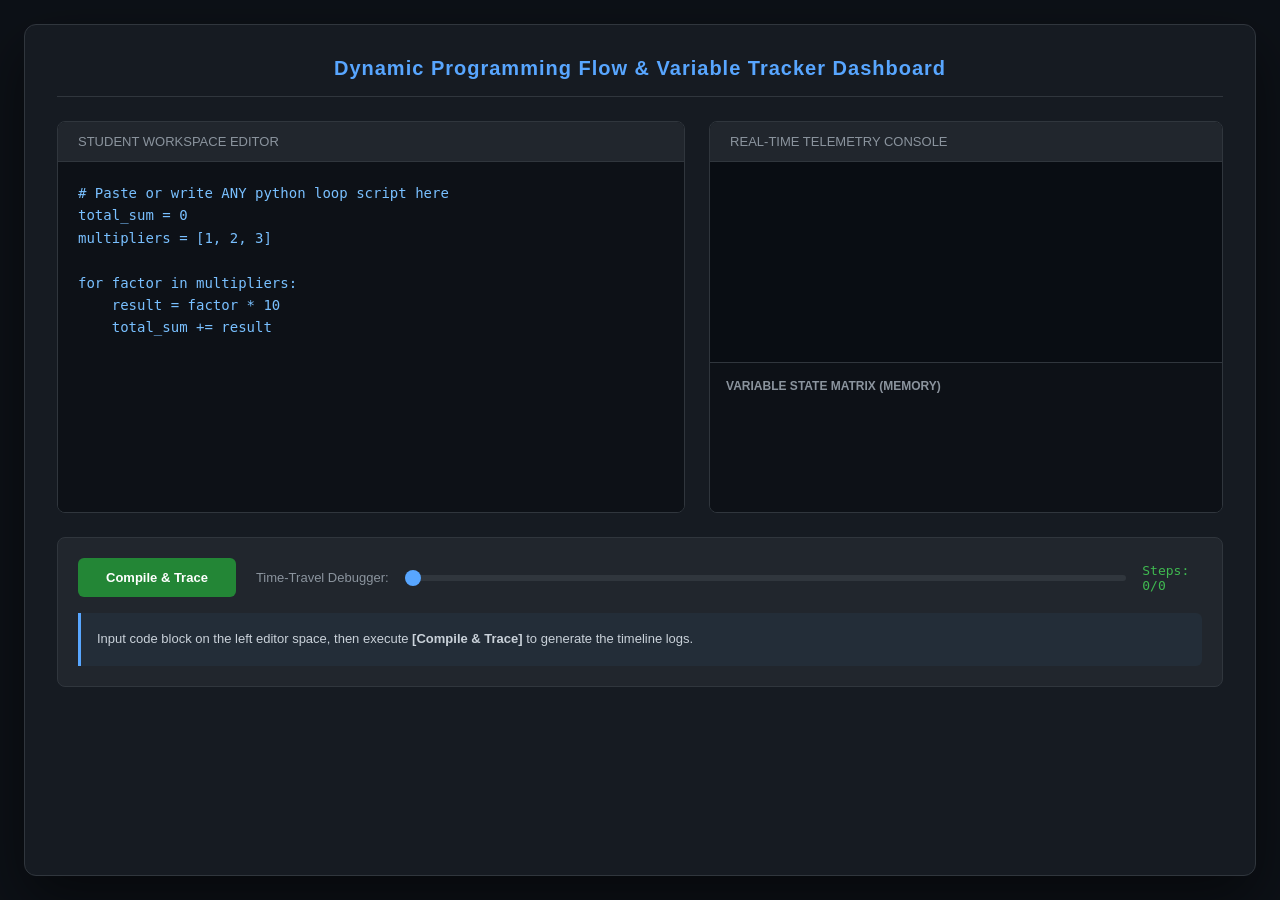
==== SSP_v2/LoopVisualizerSystem/wwwroot/index.html @ 5931758c "v1 &v2" ====
<!DOCTYPE html>
<html lang="en">
<head>
    <meta charset="UTF-8">
    <meta name="viewport" content="width=device-width, initial-scale=1.0">
    <title>Deterministic Python Loop Telemetry Board</title>
    <style>
        * { box-sizing: border-box; margin: 0; padding: 0; font-family: -apple-system, BlinkMacSystemFont, "Segoe UI", sans-serif; }
        body { background-color: #0d1117; color: #c9d1d9; padding: 24px; display: flex; justify-content: center; min-height: 100vh; }
        .container { width: 100%; max-width: 1300px; background: #161b22; border-radius: 12px; padding: 32px; border: 1px solid #30363d; box-shadow: 0 24px 60px rgba(0,0,0,0.5); }
        .header { text-align: center; margin-bottom: 24px; border-bottom: 1px solid #30363d; padding-bottom: 16px; }
        .header h1 { font-size: 20px; color: #58a6ff; letter-spacing: 1px; }
        .main-layout { display: grid; grid-template-columns: 1.1fr 0.9fr; gap: 24px; margin-bottom: 24px; }
        .panel { background: #0d1117; border-radius: 8px; border: 1px solid #30363d; display: flex; flex-direction: column; overflow: hidden; }
        .panel-header { background: #21262d; padding: 12px 20px; font-size: 13px; color: #8b949e; border-bottom: 1px solid #30363d; font-weight: 500; }
        .code-editor { width: 100%; height: 350px; background: #0d1117; color: #79c0ff; border: none; padding: 20px; font-family: monospace; font-size: 14px; line-height: 1.6; resize: none; outline: none; }
        .console-container { padding: 20px; font-family: monospace; font-size: 13px; background: #090d13; min-height: 200px; max-height: 200px; overflow-y: auto; color: #e6edf3; }
        .scope-container { padding: 16px; background: #0d1117; border-top: 1px solid #30363d; min-height: 150px; }
        .scope-grid { display: grid; grid-template-columns: repeat(auto-fill, minmax(180px, 1fr)); gap: 12px; margin-top: 10px; }
        .variable-card { background: #21262d; border: 1px solid #30363d; border-radius: 6px; padding: 10px; font-size: 12px; font-family: monospace; }
        .variable-card .name { color: #ff7b72; font-weight: bold; }
        .variable-card .value { color: #a5d6ff; margin-left: 4px; }
        .interactive-panel { background: #21262d; border-radius: 8px; padding: 20px; border: 1px solid #30363d; }
        .controls { display: flex; align-items: center; justify-content: space-between; gap: 20px; }
        .btn { background: #238636; color: white; border: none; padding: 12px 28px; font-size: 13px; font-weight: 600; border-radius: 6px; cursor: pointer; transition: background 0.2s; }
        .btn:hover { background: #2ea043; }
        .slider-container { flex-grow: 1; display: flex; align-items: center; gap: 16px; }
        input[type=range] { -webkit-appearance: none; width: 100%; background: #30363d; height: 6px; border-radius: 3px; outline: none; }
        input[type=range]::-webkit-slider-thumb { -webkit-appearance: none; appearance: none; width: 16px; height: 16px; border-radius: 50%; background: #58a6ff; cursor: pointer; }
        .explanation-card { margin-top: 16px; background: rgba(88, 166, 255, 0.05); border-left: 3px solid #58a6ff; padding: 16px; border-radius: 0 6px 6px 0; font-size: 13px; line-height: 1.6; }
        .explanation-card span { font-weight: 600; color: #d29922; }
    </style>
</head>
<body>

<div class="container">
    <div class="header">
        <h1>Dynamic Programming Flow & Variable Tracker Dashboard</h1>
    </div>

    <div class="main-layout">
        <div class="panel">
            <div class="panel-header">STUDENT WORKSPACE EDITOR</div>
            <textarea class="code-editor" id="code-input" spellcheck="false"># Paste or write ANY python loop script here
total_sum = 0
multipliers = [1, 2, 3]

for factor in multipliers:
    result = factor * 10
    total_sum += result</textarea>
        </div>

        <div class="panel">
            <div class="panel-header">REAL-TIME TELEMETRY CONSOLE</div>
            <div class="console-container" id="console-output"></div>
            
            <div class="scope-container">
                <div style="font-size: 12px; font-weight: 600; color: #8b949e;">VARIABLE STATE MATRIX (MEMORY)</div>
                <div class="scope-grid" id="scope-grid"></div>
            </div>
        </div>
    </div>

    <div class="interactive-panel">
        <div class="controls">
            <button class="btn" id="btn-run">Compile & Trace</button>
            <div class="slider-container">
                <span style="font-size: 13px; color: #8b949e; white-space: nowrap;">Time-Travel Debugger:</span>
                <input type="range" id="trace-slider" min="0" max="0" value="0" disabled>
                <span style="font-size: 13px; color: #3fb950; font-family: monospace;" id="step-counter">Steps: 0/0</span>
            </div>
        </div>
        <div class="explanation-card" id="explanation-text">
            Input code block on the left editor space, then execute <strong>[Compile & Trace]</strong> to generate the timeline logs.
        </div>
    </div>
</div>

<script src="app.js"></script>
</body>
</html>
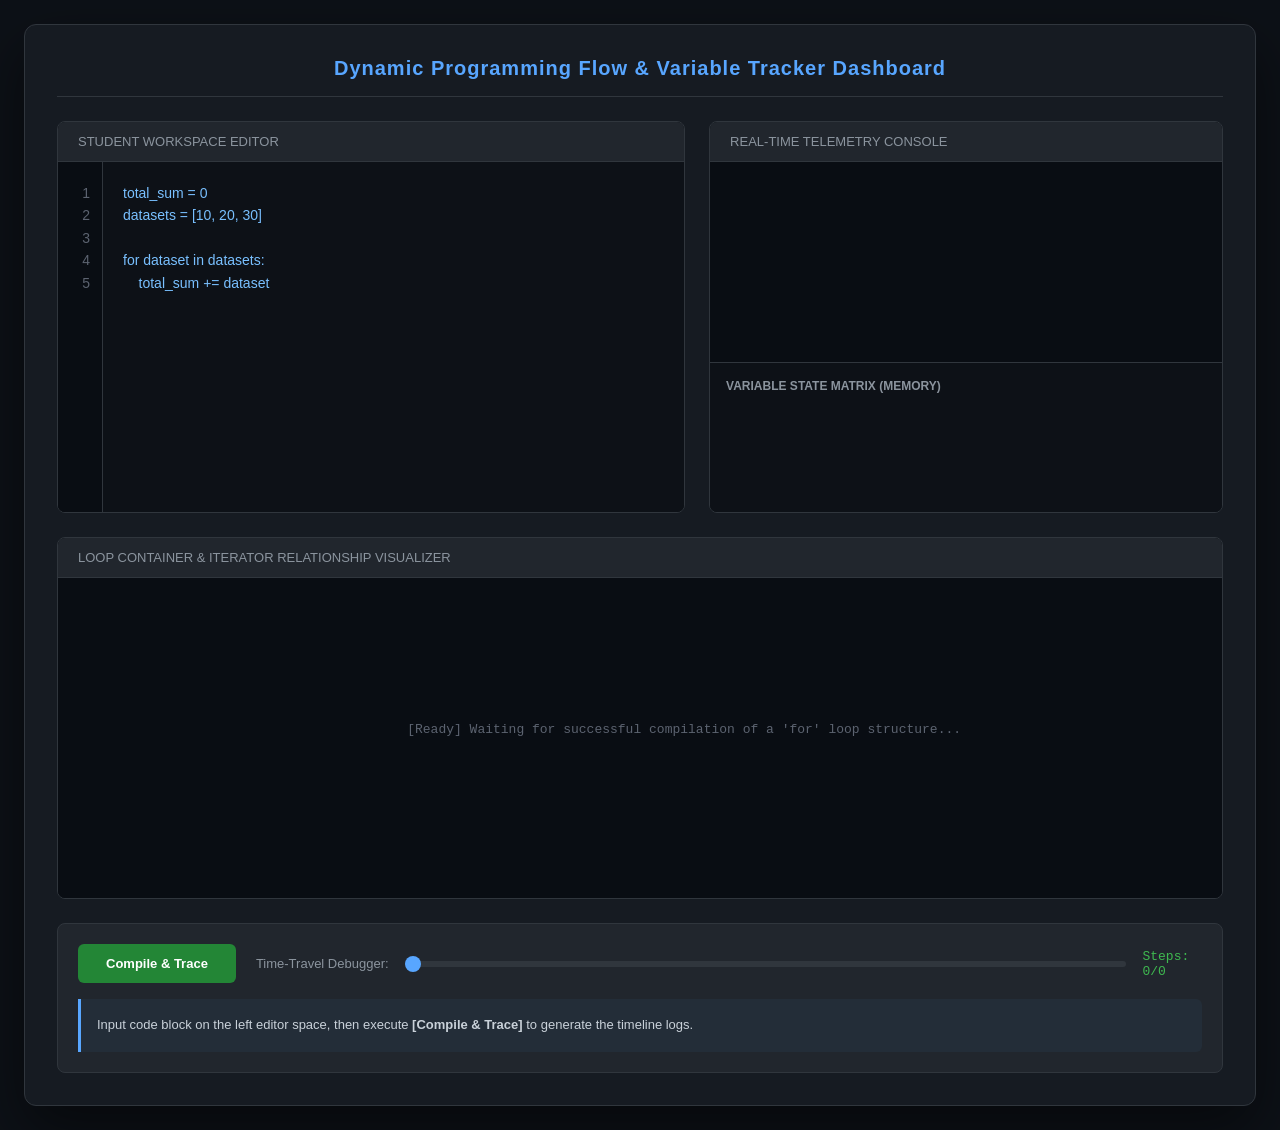
==== commit 8283e52f: "qick test" ====
--- a/SSP_v2/LoopVisualizerSystem/wwwroot/index.html
+++ b/SSP_v2/LoopVisualizerSystem/wwwroot/index.html
@@ -4,6 +4,7 @@
     <meta charset="UTF-8">
     <meta name="viewport" content="width=device-width, initial-scale=1.0">
     <title>Deterministic Python Loop Telemetry Board</title>
+    <script src="https://d3js.org/d3.v7.min.js"></script>
     <style>
         * { box-sizing: border-box; margin: 0; padding: 0; font-family: -apple-system, BlinkMacSystemFont, "Segoe UI", sans-serif; }
         body { background-color: #0d1117; color: #c9d1d9; padding: 24px; display: flex; justify-content: center; min-height: 100vh; }
@@ -13,14 +14,30 @@
         .main-layout { display: grid; grid-template-columns: 1.1fr 0.9fr; gap: 24px; margin-bottom: 24px; }
         .panel { background: #0d1117; border-radius: 8px; border: 1px solid #30363d; display: flex; flex-direction: column; overflow: hidden; }
         .panel-header { background: #21262d; padding: 12px 20px; font-size: 13px; color: #8b949e; border-bottom: 1px solid #30363d; font-weight: 500; }
-        .code-editor { width: 100%; height: 350px; background: #0d1117; color: #79c0ff; border: none; padding: 20px; font-family: monospace; font-size: 14px; line-height: 1.6; resize: none; outline: none; }
-        .console-container { padding: 20px; font-family: monospace; font-size: 13px; background: #090d13; min-height: 200px; max-height: 200px; overflow-y: auto; color: #e6edf3; }
+        
+        .workspace-body { position: relative; width: 100%; height: 350px; background: #0d1117; display: flex; overflow: hidden; }
+        .gutter-zone { width: 45px; height: 100%; background: #090d13; border-right: 1px solid #30363d; display: flex; flex-direction: column; padding: 20px 0; font-family: monospace; font-size: 14px; line-height: 1.6; color: #5c6370; text-align: right; padding-right: 12px; user-select: none; }
+        .gutter-num { height: 22.4px; }
+        .gutter-num.active-num { color: #58a6ff; font-weight: bold; }
+        .editor-stage { position: relative; flex-grow: 1; height: 100%; }
+
+        .code-editor { position: absolute; top: 0; left: 0; width: 100%; height: 100%; background: transparent; color: transparent; caret-color: #58a6ff; border: none; padding: 20px; font-family: monospace; font-size: 14px; line-height: 1.6; resize: none; outline: none; z-index: 3; white-space: pre; overflow-x: auto; }
+        .code-viewer-container { position: absolute; top: 0; left: 0; width: 100%; height: 100%; padding: 20px; font-family: monospace; font-size: 14px; line-height: 1.6; z-index: 1; pointer-events: none; white-space: pre; overflow: hidden; }
+        .render-line-row { height: 22.4px; width: 100%; border-radius: 3px; transition: background 0.1s; color: #79c0ff; }
+        .render-line-row.active-row { background: rgba(56, 139, 253, 0.15); }
+
+        .console-container { padding: 20px; font-family: monospace; font-size: 13px; line-height: 1.8; background: #090d13; min-height: 200px; max-height: 200px; overflow-y: auto; color: #e6edf3; }
+        .console-row { margin-bottom: 6px; white-space: pre-wrap; word-break: break-all; }
+
         .scope-container { padding: 16px; background: #0d1117; border-top: 1px solid #30363d; min-height: 150px; }
         .scope-grid { display: grid; grid-template-columns: repeat(auto-fill, minmax(180px, 1fr)); gap: 12px; margin-top: 10px; }
         .variable-card { background: #21262d; border: 1px solid #30363d; border-radius: 6px; padding: 10px; font-size: 12px; font-family: monospace; }
-        .variable-card .name { color: #ff7b72; font-weight: bold; }
-        .variable-card .value { color: #a5d6ff; margin-left: 4px; }
-        .interactive-panel { background: #21262d; border-radius: 8px; padding: 20px; border: 1px solid #30363d; }
+        
+        /* ⭐ 样式重构：容器与变量关系抽取面板 */
+        .ast-panel { margin-top: 24px; background: #0d1117; border-radius: 8px; border: 1px solid #30363d; overflow: hidden; }
+        .ast-stage { width: 100%; height: 320px; background: #090d13; position: relative; }
+
+        .interactive-panel { background: #21262d; border-radius: 8px; padding: 20px; border: 1px solid #30363d; margin-top: 24px; }
         .controls { display: flex; align-items: center; justify-content: space-between; gap: 20px; }
         .btn { background: #238636; color: white; border: none; padding: 12px 28px; font-size: 13px; font-weight: 600; border-radius: 6px; cursor: pointer; transition: background 0.2s; }
         .btn:hover { background: #2ea043; }
@@ -40,14 +57,18 @@
 
     <div class="main-layout">
         <div class="panel">
-            <div class="panel-header">STUDENT WORKSPACE EDITOR</div>
-            <textarea class="code-editor" id="code-input" spellcheck="false"># Paste or write ANY python loop script here
-total_sum = 0
-multipliers = [1, 2, 3]
+            <div class="panel-header" id="editor-title">STUDENT WORKSPACE EDITOR</div>
+            <div class="workspace-body">
+                <div class="gutter-zone" id="gutter-zone"></div>
+                <div class="editor-stage">
+                    <textarea class="code-editor" id="code-input" spellcheck="false" wrap="off">total_sum = 0
+datasets = [10, 20, 30]
 
-for factor in multipliers:
-    result = factor * 10
-    total_sum += result</textarea>
+for dataset in datasets:
+    total_sum += dataset</textarea>
+                    <div class="code-viewer-container" id="code-viewer"></div>
+                </div>
+            </div>
         </div>
 
         <div class="panel">
@@ -59,6 +80,11 @@
                 <div class="scope-grid" id="scope-grid"></div>
             </div>
         </div>
+    </div>
+
+    <div class="ast-panel">
+        <div class="panel-header">LOOP CONTAINER & ITERATOR RELATIONSHIP VISUALIZER</div>
+        <div class="ast-stage" id="ast-stage"></div>
     </div>
 
     <div class="interactive-panel">
